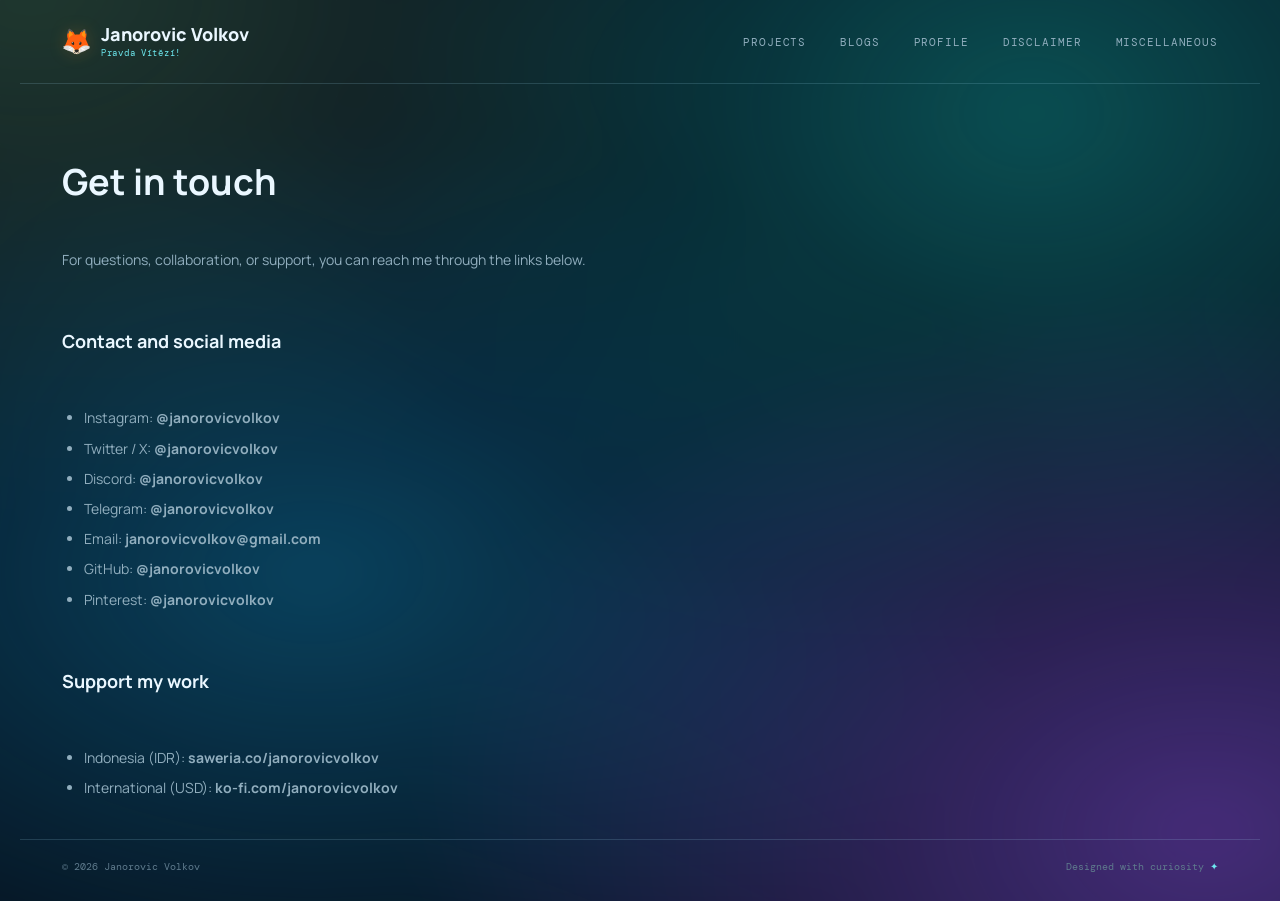
==== miscellaneous/index.html @ fa2fce75 "First commit" ====
<!DOCTYPE html>
<html lang="en">
<head>
  <meta charset="UTF-8">
  <title>Miscellaneous | Janorovic Volkov</title>
  <link rel="icon" type="image/svg+xml" href="/assets/fox.svg">
  <link rel="stylesheet" href="/styles.css">
  <meta name="viewport" content="width=device-width, initial-scale=1.0">
</head>
<body class="intro">
<div data-site-header></div>
<div class="layout">
  <main class="content">
    <section class="profile profile-text">
      <div class="bio">
        <h2><big>Get in touch</big></h2>
        <br>
        <p>For questions, collaboration, or support, you can reach me through the links below.</p>
        <br>
        <h3>Contact and social media</h3>
        <br>
        <ul>
          <li>Instagram: <a href="https://instagram.com/janorovicvolkov" target="_blank" rel="noopener noreferrer"><b>@janorovicvolkov</b></a></li>
          <li>Twitter / X: <a href="https://twitter.com/janorovicvolkov" target="_blank" rel="noopener noreferrer"><b>@janorovicvolkov</b></a></li>
          <li>Discord: <b>@janorovicvolkov</b></li>
          <li>Telegram: <a href="https://t.me/janorovicvolkov" target="_blank" rel="noopener noreferrer"><b>@janorovicvolkov</b></a></li>
          <li>Email: <a href="mailto:janorovicvolkov@gmail.com" target="_blank" rel="noopener noreferrer"><b>janorovicvolkov@gmail.com</b></a></li>
          <li>GitHub: <a href="https://github.com/janorovicvolkov" target="_blank" rel="noopener noreferrer"><b>@janorovicvolkov</b></a></li>
          <li>Pinterest: <a href="https://pinterest.com/janorovicvolkov" target="_blank" rel="noopener noreferrer"><b>@janorovicvolkov</b></a></li>
        </ul>
        <br>
        <h3>Support my work</h3>
        <br>
        <ul>
          <li>Indonesia (IDR): <a href="https://saweria.co/janorovicvolkov" target="_blank" rel="noopener noreferrer"><b>saweria.co/janorovicvolkov</b></a></li>
          <li>International (USD): <a href="https://ko-fi.com/janorovicvolkov" target="_blank" rel="noopener noreferrer"><b>ko-fi.com/janorovicvolkov</b></a></li>
        </ul>
      </div>
    </section>
  </main>
</div>
<script src="/script.js"></script>
</body>
</html>
---- styles.css ----
@import url('https://fonts.googleapis.com/css2?family=DM+Mono:wght@400;500&family=Manrope:wght@400;500;600;700;800&display=swap');
:root { --ink: #eaf7ff; --muted: #91aebe; --cyan: #6de9ef; --line: rgba(164, 224, 246, .17); }
* { box-sizing: border-box; margin: 0; padding: 0; }
body { min-height: 100vh; color: var(--ink); font-family: 'Manrope', sans-serif; background: #06121f; isolation: isolate; overflow-x: hidden; }
body::after { content: ''; position: fixed; z-index: 0; inset: -35%; pointer-events: none; background: radial-gradient(ellipse at 68% 28%, rgba(17, 179, 167, .38), transparent 32%), radial-gradient(ellipse at 35% 58%, rgba(15, 138, 188, .4), transparent 36%), radial-gradient(ellipse at 76% 75%, rgba(139, 73, 220, .48), transparent 34%), radial-gradient(ellipse at 22% 20%, rgba(127, 192, 105, .22), transparent 30%); filter: blur(24px); transform: translate3d(0, 0, 0); animation: aurora-drift 3s ease-in-out infinite alternate; }
body::before { content: ''; position: fixed; z-index: 1; inset: 0; pointer-events: none; opacity: .22; background-image: linear-gradient(rgba(255,255,255,.025) 1px, transparent 1px), linear-gradient(90deg, rgba(255,255,255,.025) 1px, transparent 1px); background-size: 48px 48px; mask-image: linear-gradient(to bottom, black, transparent 80%); }
body > * { position: relative; z-index: 2; }
[data-site-header] { z-index: 4; }
a { color: inherit; text-decoration: none; }
.topbar { height: 84px; display: flex; align-items: center; max-width: 1240px; margin: auto; padding: 0 42px; border-bottom: 1px solid var(--line); position: relative; z-index: 2; }
.top-title { display: inline-flex; flex: 0 0 auto; align-items: center; gap: 10px; margin-right: auto; }
.top-title img { width: 29px; height: 29px; object-fit: contain; filter: drop-shadow(0 0 8px rgba(255, 148, 17, .18)); }
.brand-lockup { display: grid; gap: 3px; }
.brand-name { color: var(--ink); font-size: 18px; font-weight: 800; line-height: 1.1; letter-spacing: 0; white-space: nowrap; }
.brand-wordmark { color: var(--cyan); font: 9px 'DM Mono', monospace; line-height: 1.2; letter-spacing: .08em; }
.top-nav { display: flex; gap: 34px; font: 11px 'DM Mono', monospace; text-transform: uppercase; color: var(--muted); letter-spacing: .08em; }
.top-nav a { padding: 10px 0; transition: color .2s ease; }
.top-nav a:hover, .top-nav .active { color: var(--cyan); }
#menuBtn { display: none; background: none; border: 0; color: var(--ink); font-size: 22px; cursor: pointer; }
.content { max-width: 1240px; margin: auto; padding: 78px 42px 38px; }
.profile .icon { display: none; }
.profile { display: grid; grid-template-columns: minmax(220px, 310px) minmax(0, 1fr); gap: 58px; align-items: start; }
.profile-text { display: block; max-width: 760px; }
.bio { max-width: 760px; line-height: 1.75; }
.bio h2 { margin-bottom: 18px; font-size: 30px; line-height: 1.1; }
.bio h3 { margin: 30px 0 12px; color: var(--ink); font-size: 18px; line-height: 1.3; }
.bio p { color: var(--muted); font-size: 14px; line-height: 1.75; text-align: justify; }
.bio p + p { margin-top: 14px; }
.bio blockquote { margin: 16px 0; padding-left: 16px; border-left: 2px solid var(--cyan); color: var(--cyan); font-size: 17px; line-height: 1.5; }
.bio ul { margin-top: 12px; padding-left: 22px; color: var(--muted); font-size: 14px; line-height: 1.8; }
.bio li + li { margin-top: 5px; }
.profile-portrait { position: relative; width: min(100%, 240px); margin: 0 0 42px; }
.portrait-frame { position: relative; padding: 10px; border: 1px solid rgba(109, 233, 239, .62); background: linear-gradient(145deg, rgba(109, 233, 239, .2), rgba(7, 27, 47, .65)); box-shadow: 0 0 34px rgba(109, 233, 239, .13); }
.portrait-frame::before, .portrait-frame::after { content: ''; position: absolute; width: 34px; height: 34px; border-color: var(--cyan); border-style: solid; pointer-events: none; }
.portrait-frame::before { top: -6px; left: -6px; border-width: 1px 0 0 1px; }
.portrait-frame::after { right: -6px; bottom: -6px; border-width: 0 1px 1px 0; }
.portrait-frame img { display: block; width: 100%; aspect-ratio: 1; object-fit: cover; filter: saturate(.88) contrast(1.04); }
.profile-portrait figcaption { display: flex; justify-content: space-between; margin-top: 13px; color: var(--muted); font: 9px 'DM Mono', monospace; letter-spacing: .12em; }
.hero { display: grid; grid-template-columns: minmax(0, 1.1fr) .9fr; min-height: 420px; align-items: center; }
.hero-copy { position: relative; z-index: 1; }
.eyebrow, .card-label, .vertical-label { color: var(--cyan); font: 11px 'DM Mono', monospace; letter-spacing: .1em; text-transform: uppercase; }
.eyebrow { display: flex; align-items: center; gap: 9px; margin-bottom: 26px; }
.pulse { width: 7px; height: 7px; background: var(--cyan); border-radius: 50%; box-shadow: 0 0 0 5px rgba(109,233,239,.12); animation: dot-flash 1.4s ease-in-out infinite; }
h1 { max-width: 680px; font-size: clamp(52px, 7.2vw, 98px); line-height: .96; letter-spacing: -.075em; font-weight: 700; }
.hero h1 { font-size: clamp(40px, 5.4vw, 72px); }
.hero h1 small { font-size: 1em; }
h1 em { color: var(--cyan); font-style: normal; }
h2 em { color: var(--cyan); font-style: normal; }
.hero-intro { max-width: 460px; color: var(--muted); font-size: 15px; line-height: 1.8; margin-top: 30px; }
.hero-actions { display: flex; align-items: center; gap: 27px; margin-top: 34px; }
.button { display: inline-flex; gap: 18px; align-items: center; padding: 14px 18px; border-radius: 4px; font-size: 12px; font-weight: 700; }
.button-primary { background: var(--cyan); color: #06202d; box-shadow: 0 0 30px rgba(109, 233, 239, .18); }
.button-primary span, .text-link span { font-size: 17px; }
.text-link { color: var(--muted); font-size: 12px; border-bottom: 1px solid var(--line); padding-bottom: 5px; }
.text-link:hover { color: var(--ink); }
.hero-mark { height: 390px; position: relative; display: grid; place-items: center; }
.hero-mark::before { content: ''; position: absolute; width: 310px; height: 310px; border: 1px solid rgba(109,233,239,.28); border-radius: 50%; box-shadow: 0 0 70px rgba(17, 139, 191, .23), inset 0 0 55px rgba(20, 123, 181, .18); }
.hero-fox { position: relative; z-index: 1; width: 190px; height: 190px; object-fit: contain; filter: drop-shadow(0 20px 28px rgba(255, 96, 17, .2)); }
.mark-line { position: absolute; height: 1px; width: 80px; background: var(--cyan); right: 14%; bottom: 21%; transform: rotate(-45deg); transform-origin: right; }
.signal-grid { display: grid; grid-template-columns: 1.05fr 1.15fr 120px; gap: 18px; align-items: stretch; margin-top: 35px; }
.glass-card { min-height: 180px; border: 1px solid var(--line); background: linear-gradient(135deg, rgba(31, 89, 126, .23), rgba(7, 27, 47, .42)); backdrop-filter: blur(16px); border-radius: 6px; padding: 24px; position: relative; }
.quote-card { display: flex; flex-direction: column; justify-content: space-between; }
blockquote { max-width: 290px; font-size: 18px; line-height: 1.45; letter-spacing: -.03em; }
.card-note { font: 11px 'DM Mono', monospace; color: var(--muted); }
.focus-card h2 { font-size: 25px; line-height: 1.05; letter-spacing: -.06em; margin-top: 22px; }
.focus-card h2 span { color: var(--cyan); }
.focus-card p { font: 10px 'DM Mono', monospace; color: var(--muted); margin-top: 18px; }
.card-arrow { position: absolute; right: 24px; bottom: 20px; color: var(--cyan); font-size: 24px; }
.side-note { border-left: 1px solid var(--line); display: flex; flex-direction: column; justify-content: space-between; padding: 5px 0 5px 25px; }
.vertical-label { writing-mode: vertical-rl; color: var(--muted); font-size: 9px; }
.scroll-hint { font: 10px 'DM Mono', monospace; color: var(--muted); line-height: 1.5; }
.scroll-hint b { display: block; color: var(--cyan); font-size: 19px; margin-top: 7px; }
.photo-section { margin-top: 118px; }
.photo-heading { display: flex; align-items: end; justify-content: space-between; gap: 50px; margin-bottom: 28px; }
.photo-heading h2 { margin-top: 20px; font-size: clamp(30px, 4vw, 52px); line-height: .98; letter-spacing: -.07em; }
.photo-heading h2 em { color: var(--cyan); font-style: normal; }
.photo-heading p { max-width: 300px; padding-bottom: 3px; color: var(--muted); font-size: 13px; line-height: 1.7; }
.photo-grid { display: grid; grid-template-columns: repeat(4, minmax(0, 1fr)); grid-auto-rows: 170px; gap: 12px; }
.photo-tile { min-width: 0; min-height: 0; overflow: hidden; border: 1px solid var(--line); border-radius: 5px; background: rgba(7, 27, 47, .5); }
.photo-tile img { display: block; width: 100%; height: 100%; object-fit: cover; filter: saturate(.82) contrast(1.04); transition: transform .5s ease, filter .5s ease; }
.photo-tile:hover img { transform: scale(1.04); filter: saturate(1) contrast(1.04); }
.photo-wide { grid-column: span 2; }
.photo-tall { grid-row: span 2; }
.photo-feature { grid-column: span 2; grid-row: span 2; }
.site-footer { max-width: 1240px; margin: 0 auto; padding: 20px 42px 28px; display: flex; justify-content: space-between; color: #5f7b8d; font: 10px 'DM Mono', monospace; border-top: 1px solid var(--line); }
.site-footer i { color: var(--cyan); font-style: normal; }
.projects-heading { display: flex; align-items: end; justify-content: space-between; gap: 60px; min-height: 360px; padding-bottom: 28px; }
.projects-heading h1 { margin-top: 26px; }
.projects-intro { max-width: 330px; color: var(--muted); font-size: 14px; line-height: 1.8; padding-bottom: 7px; }
.project-grid { display: grid; grid-template-columns: repeat(3, minmax(0, 1fr)); gap: 18px; margin-top: 8px; }
.project-card { height: 320px; border: 1px solid var(--line); background: linear-gradient(145deg, rgba(31, 89, 126, .24), rgba(7, 27, 47, .48)); backdrop-filter: blur(16px); border-radius: 6px; padding: 24px; position: relative; display: flex; flex-direction: column; }
.project-card-featured { background: linear-gradient(145deg, rgba(42, 170, 197, .48), rgba(7, 42, 64, .58)); border-color: rgba(109, 233, 239, .72); box-shadow: 0 0 34px rgba(109, 233, 239, .16), inset 0 0 28px rgba(109, 233, 239, .08); }
.project-topline { display: flex; justify-content: space-between; }
.project-index { color: rgba(234,247,255,.38); font: 11px 'DM Mono', monospace; }
.project-icon { width: 58px; height: 58px; object-fit: contain; margin-top: 26px; filter: drop-shadow(0 10px 14px rgba(40, 196, 232, .18)); }
.project-icon-fox { padding: 5px; filter: drop-shadow(0 10px 14px rgba(255, 96, 17, .2)); }
.project-card h2 { margin-top: 58px; font-size: 27px; letter-spacing: -.06em; }
.project-card .project-icon + h2 { margin-top: 18px; }
.project-card p { max-width: 320px; margin-top: 14px; color: var(--muted); font-size: 13px; line-height: 1.7; }
.project-footer { display: flex; justify-content: space-between; align-items: end; gap: 12px; margin-top: auto; padding-top: 25px; }
.project-tags { color: var(--muted); font: 9px 'DM Mono', monospace; letter-spacing: .08em; }
.project-footer a { color: var(--cyan); font-size: 11px; white-space: nowrap; }
.project-card-empty { border-style: dashed; background: rgba(7, 27, 47, .22); }
.project-card-empty h2 { margin-top: 66px; }
.project-card-empty h2 em { color: var(--cyan); font-style: normal; }
.project-orbit { position: absolute; right: 25px; top: 55px; color: var(--cyan); font: 32px 'DM Mono', monospace; }
.blog-heading { display: flex; align-items: end; justify-content: space-between; gap: 60px; min-height: 330px; padding-bottom: 28px; }
.blog-heading h1 { margin-top: 26px; }
.blog-intro { max-width: 330px; color: var(--muted); font-size: 14px; line-height: 1.8; padding-bottom: 7px; }
.post-search { display: flex; max-width: 480px; margin: 0 0 28px auto; border-bottom: 1px solid var(--line); }
.post-search[hidden] { display: none; }
.post-search input { flex: 1; min-width: 0; padding: 13px 0; border: 0; outline: 0; background: transparent; color: var(--ink); font: 12px 'DM Mono', monospace; }
.post-search input::placeholder { color: var(--muted); }
.post-search button { padding: 0 0 0 18px; border: 0; background: transparent; color: var(--cyan); cursor: pointer; font: 11px 'DM Mono', monospace; text-transform: uppercase; }
.post-search button span { margin-left: 8px; font-size: 16px; }
.sr-only { position: absolute; width: 1px; height: 1px; padding: 0; margin: -1px; overflow: hidden; clip: rect(0, 0, 0, 0); white-space: nowrap; border: 0; }
.post-list { display: grid; gap: 18px; }
.post-entry { border: 1px solid var(--line); background: linear-gradient(145deg, rgba(31, 89, 126, .24), rgba(7, 27, 47, .48)); backdrop-filter: blur(16px); border-radius: 6px; padding: 28px 30px; }
.post-entry-featured { border-color: rgba(109, 233, 239, .48); box-shadow: 0 0 26px rgba(109, 233, 239, .08); }
.post-meta { display: flex; justify-content: space-between; gap: 20px; color: var(--cyan); font: 10px 'DM Mono', monospace; letter-spacing: .08em; text-transform: uppercase; }
.post-meta time { color: var(--muted); }
.post-entry h2 { margin-top: 24px; font-size: 32px; letter-spacing: -.06em; }
.post-entry h2 a:hover { color: var(--cyan); }
.post-body { max-width: none; margin-top: 16px; color: var(--muted); font-size: 14px; line-height: 1.8; }
.post-body p { text-align: justify; }
.post-body h2, .post-body h3 { color: var(--ink); margin: 25px 0 8px; font-size: 20px; letter-spacing: -.04em; }
.post-body p + p { margin-top: 14px; }
.post-body ul { padding-left: 20px; }
.post-body a { color: var(--cyan); text-decoration: underline; text-underline-offset: 3px; }
.post-body code { padding: 3px 6px; border: 1px solid var(--line); border-radius: 3px; color: var(--cyan); font: 12px 'DM Mono', monospace; }
.post-body pre { overflow-x: auto; margin-top: 16px; padding: 16px; background: rgba(0, 0, 0, .2); border: 1px solid var(--line); }
.post-body pre code { padding: 0; border: 0; }
.post-read-link, .post-back-link { display: inline-block; margin-top: 24px; color: var(--cyan); font: 11px 'DM Mono', monospace; }
.post-read-link span { margin-left: 6px; font-size: 16px; }
.post-detail { max-width: 820px; border: 1px solid rgba(109, 233, 239, .48); background: linear-gradient(145deg, rgba(31, 89, 126, .24), rgba(7, 27, 47, .48)); backdrop-filter: blur(16px); border-radius: 6px; padding: 30px; }
.post-detail .post-back-link { margin-top: 0; margin-bottom: 55px; }
.post-detail h2 { margin-top: 26px; font-size: clamp(32px, 5vw, 58px); letter-spacing: -.06em; }
.loading-state { color: var(--muted); font: 12px 'DM Mono', monospace; }
body.intro .content, body.intro .site-footer { animation: introUp .8s ease-out both; }
@keyframes introUp { from { opacity: 0; transform: translateY(18px); } to { opacity: 1; transform: translateY(0); } }
@keyframes aurora-drift { from { transform: translate3d(-8%, -5%, 0) scale(.96) rotate(-3deg); } to { transform: translate3d(7%, 6%, 0) scale(1.08) rotate(3deg); } }
@keyframes dot-flash { 0%, 100% { opacity: 1; box-shadow: 0 0 0 5px rgba(109,233,239,.12); } 50% { opacity: .35; box-shadow: 0 0 0 8px rgba(109,233,239,.04); } }
@media (prefers-reduced-motion: reduce) { body::after, .pulse { animation: none; } }
@media (min-width: 701px) and (max-width: 920px) {
  .topbar { padding: 0 24px; }
  .brand-name { font-size: 16px; }
  .top-nav { gap: 16px; font-size: 10px; }
}
@media (max-width: 700px) {
  .topbar { height: 70px; padding: 0 22px; }
  .top-nav, .header-link { display: none; }
  #menuBtn { display: block; margin-left: auto; }
  .topbar.menu-open .top-nav { display: flex; position: absolute; top: 69px; left: 0; right: 0; padding: 18px 22px; background: rgba(5, 18, 31, .95); border-bottom: 1px solid var(--line); gap: 22px; }
  .content { padding: 54px 22px 26px; }
  .profile { display: block; }
  .profile-portrait { max-width: 220px; margin: 0 auto 36px; }
  .hero { display: block; min-height: auto; }
  h1 { font-size: clamp(49px, 15vw, 74px); }
  .hero h1 { font-size: clamp(38px, 11vw, 58px); }
  .hero-intro { font-size: 14px; margin-top: 24px; }
  .hero-mark { height: 220px; margin-top: 20px; }
  .hero-mark::before { width: 190px; height: 190px; }
  .hero-fox { width: 120px; height: 120px; }
  .photo-section { margin-top: 76px; }
  .photo-heading { display: block; margin-bottom: 24px; }
  .photo-heading p { margin-top: 22px; }
  .photo-grid { grid-template-columns: repeat(2, minmax(0, 1fr)); grid-auto-rows: 150px; gap: 9px; }
  .photo-wide, .photo-feature { grid-column: span 2; }
  .photo-tall { grid-row: span 2; }
  .projects-heading { display: block; min-height: auto; padding-bottom: 0; }
  .projects-heading h1 { margin-top: 22px; }
  .projects-intro { margin-top: 28px; }
  .blog-heading { display: block; min-height: auto; padding-bottom: 0; }
  .blog-heading h1 { margin-top: 22px; }
  .blog-intro { margin-top: 28px; }
  .post-search { max-width: none; margin: 42px 0 24px; }
  .project-grid { grid-template-columns: 1fr; margin-top: 50px; }
  .project-card { height: auto; min-height: 245px; }
  .signal-grid { grid-template-columns: 1fr; margin-top: 10px; }
  .side-note { display: none; }
  .glass-card { min-height: 160px; }
  .site-footer { padding: 20px 22px 25px; font-size: 9px; flex-direction: column; align-items: center; gap: 8px; text-align: center; }
}
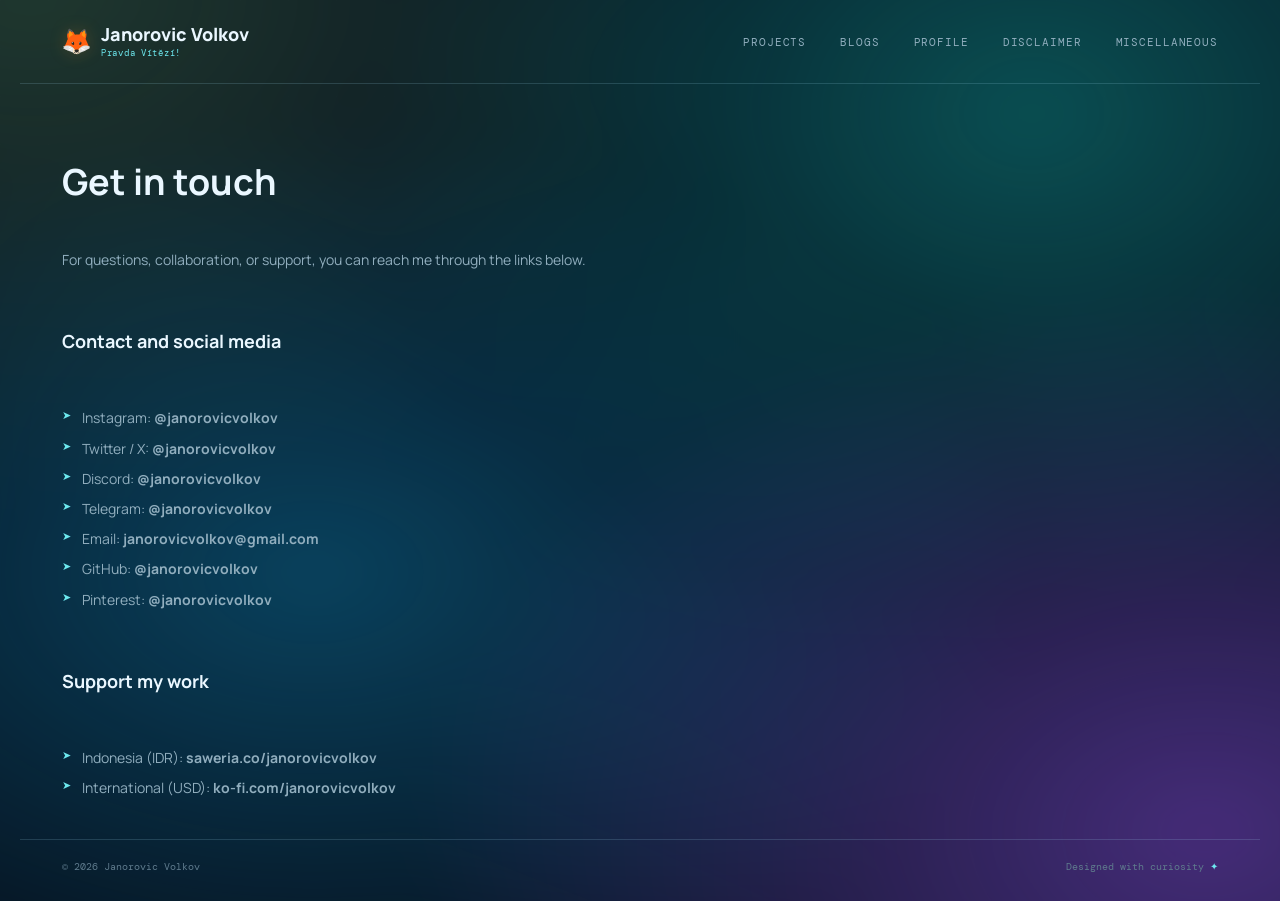
==== commit b44ad841: "Use arrow markers for contact lists" ====
--- a/miscellaneous/index.html
+++ b/miscellaneous/index.html
@@ -19,7 +19,7 @@
         <br>
         <h3>Contact and social media</h3>
         <br>
-        <ul>
+        <ul class="contact-list">
           <li>Instagram: <a href="https://instagram.com/janorovicvolkov" target="_blank" rel="noopener noreferrer"><b>@janorovicvolkov</b></a></li>
           <li>Twitter / X: <a href="https://twitter.com/janorovicvolkov" target="_blank" rel="noopener noreferrer"><b>@janorovicvolkov</b></a></li>
           <li>Discord: <b>@janorovicvolkov</b></li>
@@ -31,7 +31,7 @@
         <br>
         <h3>Support my work</h3>
         <br>
-        <ul>
+        <ul class="contact-list">
           <li>Indonesia (IDR): <a href="https://saweria.co/janorovicvolkov" target="_blank" rel="noopener noreferrer"><b>saweria.co/janorovicvolkov</b></a></li>
           <li>International (USD): <a href="https://ko-fi.com/janorovicvolkov" target="_blank" rel="noopener noreferrer"><b>ko-fi.com/janorovicvolkov</b></a></li>
         </ul>
--- a/styles.css
+++ b/styles.css
@@ -29,6 +29,9 @@
 .bio blockquote { margin: 16px 0; padding-left: 16px; border-left: 2px solid var(--cyan); color: var(--cyan); font-size: 17px; line-height: 1.5; }
 .bio ul { margin-top: 12px; padding-left: 22px; color: var(--muted); font-size: 14px; line-height: 1.8; }
 .bio li + li { margin-top: 5px; }
+.bio ul.contact-list { padding-left: 0; list-style: none; }
+.bio ul.contact-list li { position: relative; padding-left: 20px; }
+.bio ul.contact-list li::before { content: '➤'; position: absolute; left: 0; color: var(--cyan); font-size: 11px; }
 .profile-portrait { position: relative; width: min(100%, 240px); margin: 0 0 42px; }
 .portrait-frame { position: relative; padding: 10px; border: 1px solid rgba(109, 233, 239, .62); background: linear-gradient(145deg, rgba(109, 233, 239, .2), rgba(7, 27, 47, .65)); box-shadow: 0 0 34px rgba(109, 233, 239, .13); }
 .portrait-frame::before, .portrait-frame::after { content: ''; position: absolute; width: 34px; height: 34px; border-color: var(--cyan); border-style: solid; pointer-events: none; }
@@ -57,6 +60,20 @@
 .hero-mark::before { content: ''; position: absolute; width: 310px; height: 310px; border: 1px solid rgba(109,233,239,.28); border-radius: 50%; box-shadow: 0 0 70px rgba(17, 139, 191, .23), inset 0 0 55px rgba(20, 123, 181, .18); }
 .hero-fox { position: relative; z-index: 1; width: 190px; height: 190px; object-fit: contain; filter: drop-shadow(0 20px 28px rgba(255, 96, 17, .2)); }
 .mark-line { position: absolute; height: 1px; width: 80px; background: var(--cyan); right: 14%; bottom: 21%; transform: rotate(-45deg); transform-origin: right; }
+.personality-spotlight { display: grid; grid-template-columns: 112px minmax(0, 1fr) 190px; align-items: center; gap: 25px; margin-top: 20px; padding: 25px 28px; border: 1px solid rgba(109,233,239,.28); border-left: 3px solid var(--cyan); border-radius: 4px; background: linear-gradient(105deg, rgba(20, 86, 101, .42), rgba(20, 47, 76, .52) 65%, rgba(80, 52, 104, .34)); box-shadow: inset 0 0 35px rgba(109,233,239,.035); }
+.spotlight-count { display: grid; justify-items: start; padding-right: 22px; border-right: 1px solid var(--line); }
+.spotlight-count strong { color: var(--cyan); font-size: 42px; line-height: 1; letter-spacing: -.05em; }
+.spotlight-count span, .spotlight-kicker { color: var(--muted); font: 9px 'DM Mono', monospace; text-transform: uppercase; }
+.spotlight-count span { margin-top: 7px; }
+.spotlight-kicker { margin-bottom: 7px; color: var(--cyan); letter-spacing: .08em; }
+.spotlight-copy { min-width: 0; }
+.spotlight-copy h2 { font-size: 19px; line-height: 1.3; }
+.spotlight-copy > p:last-child { max-width: 570px; margin-top: 6px; color: var(--muted); font-size: 12px; line-height: 1.65; }
+.spotlight-actions { display: grid; justify-items: start; gap: 12px; }
+.spotlight-actions .button { white-space: nowrap; }
+.spotlight-language { color: var(--muted); font: 9px 'DM Mono', monospace; }
+.spotlight-language span { margin-left: 4px; color: var(--cyan); }
+.spotlight-language:hover { color: var(--ink); }
 .signal-grid { display: grid; grid-template-columns: 1.05fr 1.15fr 120px; gap: 18px; align-items: stretch; margin-top: 35px; }
 .glass-card { min-height: 180px; border: 1px solid var(--line); background: linear-gradient(135deg, rgba(31, 89, 126, .23), rgba(7, 27, 47, .42)); backdrop-filter: blur(16px); border-radius: 6px; padding: 24px; position: relative; }
 .quote-card { display: flex; flex-direction: column; justify-content: space-between; }
@@ -161,6 +178,11 @@
   .hero-mark { height: 220px; margin-top: 20px; }
   .hero-mark::before { width: 190px; height: 190px; }
   .hero-fox { width: 120px; height: 120px; }
+  .personality-spotlight { grid-template-columns: 82px minmax(0, 1fr); gap: 18px; margin-top: 32px; padding: 21px 18px; }
+  .spotlight-count { grid-row: span 2; padding-right: 15px; }
+  .spotlight-count strong { font-size: 35px; }
+  .spotlight-copy h2 { font-size: 18px; }
+  .spotlight-actions { grid-column: 2; display: flex; flex-wrap: wrap; align-items: center; gap: 14px; margin-top: 2px; }
   .photo-section { margin-top: 76px; }
   .photo-heading { display: block; margin-bottom: 24px; }
   .photo-heading p { margin-top: 22px; }
